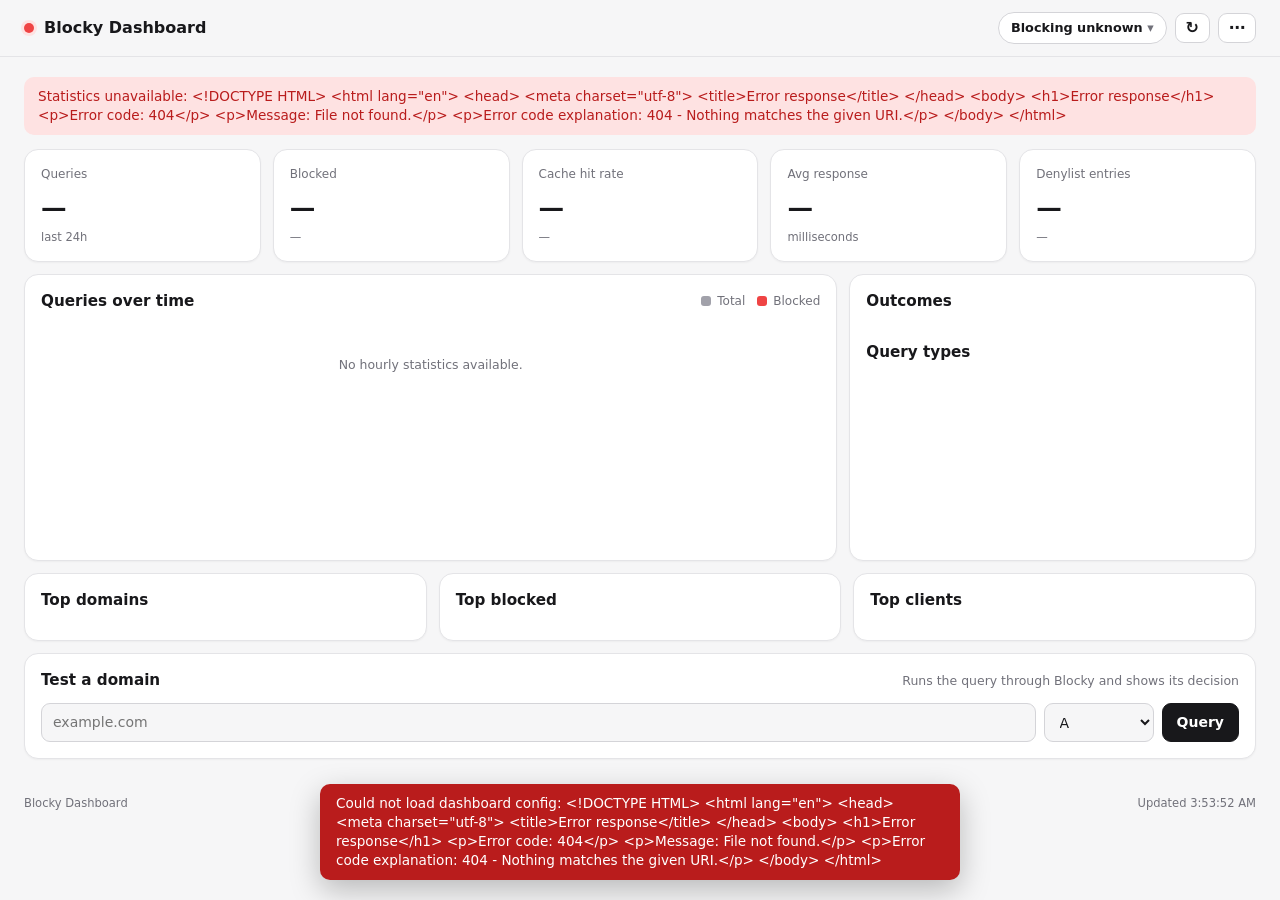
==== cmd/blocky-dashboard/web/index.html @ 23ef2b7f "Rebuild UI as a single page and fix core bugs Replace the four-view sidebar layout with one scrollin" ====
<!doctype html>
<html lang="en">
<head>
<meta charset="utf-8">
<meta name="viewport" content="width=device-width,initial-scale=1">
<meta name="color-scheme" content="light dark">
<title>Blocky Dashboard</title>
<link rel="stylesheet" href="style.css">
<script src="app.js" defer></script>
</head>
<body>
<header class="topbar">
  <div class="topbar-inner">
    <div class="brand">
      <span id="connDot" class="dot" title="Connecting…"></span>
      <div>
        <b id="appTitle">Blocky Dashboard</b>
        <span id="instance" class="muted"></span>
      </div>
    </div>

    <div class="top-actions">
      <details id="blockingMenu" class="menu">
        <summary id="blockingPill" class="pill">Blocking …</summary>
        <div class="menu-body" id="blockingOptions">
          <p class="menu-label">Pause blocking for</p>
          <button type="button" data-disable="5m">5 minutes</button>
          <button type="button" data-disable="15m">15 minutes</button>
          <button type="button" data-disable="1h">1 hour</button>
          <button type="button" data-disable="0">Until re-enabled</button>
          <hr>
          <button type="button" id="enableBtn" class="primary">Resume blocking</button>
        </div>
      </details>

      <button type="button" id="refreshBtn" class="icon-btn" title="Refresh now" aria-label="Refresh now">↻</button>

      <details class="menu menu-right">
        <summary class="icon-btn" title="Maintenance" aria-label="Maintenance">⋯</summary>
        <div class="menu-body">
          <p class="menu-label">Maintenance</p>
          <button type="button" data-action="lists/refresh" data-confirm="Refresh all lists?">Refresh lists</button>
          <button type="button" data-action="cache/flush" data-confirm="Clear the DNS cache?">Clear cache</button>
        </div>
      </details>
    </div>
  </div>
</header>

<main class="page">
  <div id="statsError" class="banner" hidden></div>

  <section class="kpis" aria-label="Summary">
    <article class="kpi"><span>Queries</span><strong id="kQueries">—</strong><small id="kWindow">last 24h</small></article>
    <article class="kpi"><span>Blocked</span><strong id="kBlocked">—</strong><small id="kBlockedPct">—</small></article>
    <article class="kpi"><span>Cache hit rate</span><strong id="kCache">—</strong><small id="kCacheEntries">—</small></article>
    <article class="kpi"><span>Avg response</span><strong id="kLatency">—</strong><small>milliseconds</small></article>
    <article class="kpi"><span>Denylist entries</span><strong id="kDeny">—</strong><small id="kAllow">—</small></article>
  </section>

  <section class="row row-chart">
    <article class="panel">
      <div class="panel-head">
        <h2>Queries over time</h2>
        <div class="legend"><span class="sw sw-total"></span>Total <span class="sw sw-blocked"></span>Blocked</div>
      </div>
      <div id="chart" class="chart"></div>
    </article>
    <article class="panel">
      <div class="panel-head"><h2>Outcomes</h2></div>
      <div id="outcomes" class="bars"></div>
      <div class="panel-head sub"><h2>Query types</h2></div>
      <div id="types" class="bars"></div>
    </article>
  </section>

  <section class="row row-3">
    <article class="panel"><div class="panel-head"><h2>Top domains</h2></div><ol id="topDomains" class="toplist" data-kind="domain"></ol></article>
    <article class="panel"><div class="panel-head"><h2>Top blocked</h2></div><ol id="blockedDomains" class="toplist" data-kind="domain"></ol></article>
    <article class="panel"><div class="panel-head"><h2>Top clients</h2></div><ol id="topClients" class="toplist" data-kind="client"></ol></article>
  </section>

  <section class="panel" id="tester">
    <div class="panel-head"><h2>Test a domain</h2><span class="muted small">Runs the query through Blocky and shows its decision</span></div>
    <form id="queryForm" class="query-row">
      <input id="domain" placeholder="example.com" autocomplete="off" spellcheck="false" required aria-label="Domain">
      <select id="qtype" aria-label="Record type">
        <option>A</option><option>AAAA</option><option>CNAME</option><option>MX</option>
        <option>TXT</option><option>NS</option><option>PTR</option><option>SRV</option><option>HTTPS</option>
      </select>
      <button type="submit" class="primary">Query</button>
    </form>
    <div id="queryResult" class="query-result" hidden></div>
  </section>

  <section class="panel" id="logs" hidden>
    <div class="panel-head"><h2>Query log</h2><span id="logStatus" class="muted small"></span></div>
    <form id="logForm" class="filters">
      <input id="logSearch" type="search" placeholder="Search domain or client…" autocomplete="off" aria-label="Search">
      <input id="logClient" placeholder="Client" autocomplete="off" aria-label="Client">
      <select id="logType" aria-label="Outcome">
        <option value="">All outcomes</option>
        <option>RESOLVED</option><option>CACHED</option><option>BLOCKED</option>
        <option>CONDITIONAL</option><option>CUSTOMDNS</option><option>HOSTSFILE</option>
        <option>FILTERED</option><option>NOTFQDN</option><option>SPECIAL</option>
      </select>
      <button type="button" id="logClear">Clear</button>
    </form>
    <div id="logsTable" class="table-wrap"></div>
  </section>
</main>

<footer class="page footer"><span>Blocky Dashboard</span><span id="updated">—</span></footer>
<div id="toast" class="toast" role="status" aria-live="polite" hidden></div>
</body>
</html>
---- cmd/blocky-dashboard/web/style.css ----
:root {
  color-scheme: light;
  --bg: #f6f6f7;
  --panel: #ffffff;
  --soft: #f1f1f3;
  --line: #e4e4e7;
  --line-strong: #d4d4d8;
  --text: #18181b;
  --muted: #71717a;
  --accent: #18181b;
  --accent-text: #ffffff;
  --bar: #a1a1aa;
  --good: #15803d;
  --good-bg: #dcfce7;
  --bad: #b91c1c;
  --bad-bg: #fee2e2;
  --info: #1d4ed8;
  --info-bg: #dbeafe;
  --shadow: 0 1px 2px rgba(0, 0, 0, .04);
  font-family: Inter, ui-sans-serif, system-ui, -apple-system, BlinkMacSystemFont, "Segoe UI", sans-serif;
}

@media (prefers-color-scheme: dark) {
  :root {
    color-scheme: dark;
    --bg: #09090b;
    --panel: #111113;
    --soft: #18181b;
    --line: #27272a;
    --line-strong: #3f3f46;
    --text: #f4f4f5;
    --muted: #a1a1aa;
    --accent: #fafafa;
    --accent-text: #111111;
    --bar: #71717a;
    --good: #86efac;
    --good-bg: rgba(34, 197, 94, .14);
    --bad: #fca5a5;
    --bad-bg: rgba(239, 68, 68, .16);
    --info: #93c5fd;
    --info-bg: rgba(59, 130, 246, .16);
    --shadow: none;
  }
}

* { box-sizing: border-box; }
body { margin: 0; background: var(--bg); color: var(--text); font-size: 14px; line-height: 1.4; }
button, input, select { font: inherit; color: inherit; }
h2 { font-size: .95rem; font-weight: 650; margin: 0; }
.muted { color: var(--muted); }
.small { font-size: .78rem; }
.error-text { color: var(--bad); margin: 0; }
[hidden] { display: none !important; }

.page { max-width: 1280px; margin: 0 auto; padding: 20px 24px; }

/* ---------- header ---------- */
.topbar { position: sticky; top: 0; z-index: 10; background: color-mix(in srgb, var(--bg) 85%, transparent); backdrop-filter: blur(10px); border-bottom: 1px solid var(--line); }
.topbar-inner { max-width: 1280px; margin: 0 auto; padding: 12px 24px; display: flex; align-items: center; justify-content: space-between; gap: 12px; }
.brand { display: flex; align-items: center; gap: 10px; min-width: 0; }
.brand b { display: block; font-size: 1rem; }
.brand span { display: block; font-size: .75rem; }
.dot { width: 10px; height: 10px; border-radius: 50%; background: var(--bar); flex: none; }
.dot.ok { background: #22c55e; box-shadow: 0 0 0 3px var(--good-bg); }
.dot.bad { background: #ef4444; box-shadow: 0 0 0 3px var(--bad-bg); }
.top-actions { display: flex; align-items: center; gap: 8px; }

.pill, .icon-btn { list-style: none; cursor: pointer; user-select: none; border: 1px solid var(--line-strong); background: var(--panel); border-radius: 999px; padding: 6px 12px; font-size: .8rem; font-weight: 600; white-space: nowrap; }
.pill::-webkit-details-marker, .icon-btn::-webkit-details-marker { display: none; }
.pill::after { content: " ▾"; color: var(--muted); }
.pill.on { color: var(--good); background: var(--good-bg); border-color: transparent; }
.pill.off { color: var(--bad); background: var(--bad-bg); border-color: transparent; }
.icon-btn { border-radius: 9px; padding: 6px 10px; line-height: 1; font-size: 1rem; }

.menu { position: relative; }
.menu-body { position: absolute; right: 0; top: calc(100% + 6px); min-width: 210px; background: var(--panel); border: 1px solid var(--line); border-radius: 12px; padding: 6px; box-shadow: 0 10px 30px rgba(0, 0, 0, .18); display: grid; gap: 2px; }
.menu-body button { text-align: left; background: transparent; border: 0; padding: 8px 10px; border-radius: 8px; cursor: pointer; font-weight: 500; }
.menu-body button:hover { background: var(--soft); }
.menu-body button.primary { background: var(--accent); color: var(--accent-text); font-weight: 600; }
.menu-body button[data-armed] { background: var(--bad-bg); color: var(--bad); }
.menu-body hr { border: 0; border-top: 1px solid var(--line); margin: 4px 0; }
.menu-label { margin: 4px 10px 4px; font-size: .7rem; text-transform: uppercase; letter-spacing: .08em; color: var(--muted); }

/* ---------- layout ---------- */
.banner { padding: 10px 14px; border-radius: 10px; background: var(--bad-bg); color: var(--bad); margin-bottom: 14px; font-size: .85rem; }
.kpis { display: grid; grid-template-columns: repeat(5, minmax(0, 1fr)); gap: 12px; margin-bottom: 12px; }
.kpi, .panel { background: var(--panel); border: 1px solid var(--line); border-radius: 14px; box-shadow: var(--shadow); }
.kpi { padding: 14px 16px; min-width: 0; }
.kpi span { font-size: .75rem; color: var(--muted); }
.kpi strong { display: block; font-size: 1.6rem; letter-spacing: -.03em; margin: 6px 0 2px; font-variant-numeric: tabular-nums; }
.kpi small { font-size: .72rem; color: var(--muted); }

.row { display: grid; gap: 12px; margin-bottom: 12px; }
.row-chart { grid-template-columns: minmax(0, 2fr) minmax(0, 1fr); }
.row-3 { grid-template-columns: repeat(3, minmax(0, 1fr)); }
.panel { padding: 16px; min-width: 0; }
section.panel { margin-bottom: 12px; }
.panel-head { display: flex; align-items: baseline; justify-content: space-between; gap: 12px; margin-bottom: 12px; flex-wrap: wrap; }
.panel-head.sub { margin-top: 18px; }

/* ---------- chart ---------- */
.chart { height: 220px; }
.chart svg { display: block; }
.chart .grid { stroke: var(--line); }
.chart .axis { fill: var(--muted); font-size: 10px; }
.chart .total { fill: var(--bar); }
.chart .blocked { fill: #ef4444; }
.chart .bar:hover rect { opacity: .75; }
.legend { display: flex; align-items: center; gap: 6px; font-size: .75rem; color: var(--muted); }
.sw { display: inline-block; width: 10px; height: 10px; border-radius: 3px; margin-left: 6px; }
.sw-total { background: var(--bar); }
.sw-blocked { background: #ef4444; }
.empty { text-align: center; padding: 32px 0; margin: 0; }

/* ---------- bars & lists ---------- */
.bars { display: grid; gap: 8px; }
.barline { display: grid; grid-template-columns: 80px minmax(0, 1fr) 64px; gap: 8px; align-items: center; font-size: .78rem; }
.track { height: 7px; background: var(--soft); border-radius: 99px; overflow: hidden; }
.fill { height: 100%; background: var(--bar); border-radius: 99px; }
.fill.blocked { background: #ef4444; }
.barline b { text-align: right; font-weight: 600; font-variant-numeric: tabular-nums; }

.toplist { list-style: none; margin: 0; padding: 0; display: grid; grid-template-columns: minmax(0, 1fr); gap: 4px; }
.top-item { position: relative; width: 100%; display: flex; justify-content: space-between; gap: 10px; padding: 7px 10px; border: 0; border-radius: 8px; background: transparent; cursor: pointer; text-align: left; font-size: .8rem; overflow: hidden; }
.top-item .bg { position: absolute; inset: 0 auto 0 0; background: var(--soft); border-radius: 8px; z-index: 0; }
.top-item .name, .top-item b { position: relative; z-index: 1; }
.top-item .name { flex: 1; min-width: 0; overflow: hidden; text-overflow: ellipsis; white-space: nowrap; }
.top-item b { flex: none; font-variant-numeric: tabular-nums; font-weight: 600; }
.top-item:hover .name { text-decoration: underline; }
#blockedDomains .bg { background: var(--bad-bg); }

/* ---------- forms ---------- */
input, select { border: 1px solid var(--line-strong); background: var(--bg); padding: 9px 11px; border-radius: 9px; outline: none; min-width: 0; }
input:focus, select:focus { border-color: var(--muted); }
button.primary, form button { border: 1px solid var(--line-strong); background: var(--soft); padding: 9px 14px; border-radius: 9px; cursor: pointer; font-weight: 600; }
form button.primary { background: var(--accent); color: var(--accent-text); border-color: var(--accent); }

.query-row { display: grid; grid-template-columns: minmax(0, 1fr) 110px auto; gap: 8px; }
.query-result { margin-top: 12px; padding: 12px 14px; border: 1px solid var(--line); border-radius: 10px; background: var(--bg); }
.result-head { display: flex; align-items: center; gap: 8px; flex-wrap: wrap; margin-bottom: 8px; }
.answer { margin: 0; font-family: ui-monospace, SFMono-Regular, Menlo, monospace; font-size: .8rem; white-space: pre-wrap; word-break: break-all; }
.tag { padding: 3px 8px; border-radius: 6px; background: var(--soft); font-size: .72rem; font-weight: 600; }
.badge { display: inline-block; padding: 2px 8px; border-radius: 999px; font-size: .7rem; font-weight: 700; letter-spacing: .02em; background: var(--soft); }
.badge.good { color: var(--good); background: var(--good-bg); }
.badge.bad { color: var(--bad); background: var(--bad-bg); }
.badge.info { color: var(--info); background: var(--info-bg); }

.filters { display: grid; grid-template-columns: minmax(0, 1fr) 180px 170px auto; gap: 8px; margin-bottom: 12px; }
.table-wrap { overflow-x: auto; max-height: 560px; overflow-y: auto; }
.logs-table { width: 100%; border-collapse: collapse; font-size: .78rem; }
.logs-table th { position: sticky; top: 0; background: var(--panel); text-align: left; font-weight: 600; color: var(--muted); padding: 8px; border-bottom: 1px solid var(--line); }
.logs-table td { padding: 7px 8px; border-bottom: 1px solid var(--line); white-space: nowrap; }
.logs-table td.domain { max-width: 320px; overflow: hidden; text-overflow: ellipsis; }
.logs-table td.reason { max-width: 240px; overflow: hidden; text-overflow: ellipsis; }
.logs-table td.num { text-align: right; font-variant-numeric: tabular-nums; }
.logs-table tr:hover td { background: var(--soft); }
button.link { border: 0; background: none; padding: 0; cursor: pointer; text-align: left; }
button.link:hover { text-decoration: underline; }

.footer { display: flex; justify-content: space-between; color: var(--muted); font-size: .72rem; padding-top: 4px; }
.toast { position: fixed; bottom: 20px; left: 50%; transform: translateX(-50%); background: var(--accent); color: var(--accent-text); padding: 10px 16px; border-radius: 10px; font-size: .85rem; box-shadow: 0 10px 30px rgba(0, 0, 0, .25); z-index: 20; max-width: calc(100% - 32px); }
.toast.error { background: #b91c1c; color: #fff; }

/* ---------- responsive ---------- */
@media (max-width: 1100px) {
  .kpi { padding: 12px; }
  .kpi strong { font-size: 1.3rem; }
  .row-chart { grid-template-columns: 1fr; }
}
@media (max-width: 800px) {
  .kpis { grid-template-columns: 1fr 1fr; }
  .kpi:last-child { grid-column: span 2; }
  .row-3 { grid-template-columns: 1fr; }
  .filters { grid-template-columns: 1fr 1fr; }
}
@media (max-width: 560px) {
  .page, .topbar-inner { padding-left: 16px; padding-right: 16px; }
  .brand span { display: none; }
  .query-row { grid-template-columns: minmax(0, 1fr) 90px; }
  .query-row button { grid-column: span 2; }
  .filters { grid-template-columns: 1fr; }
}
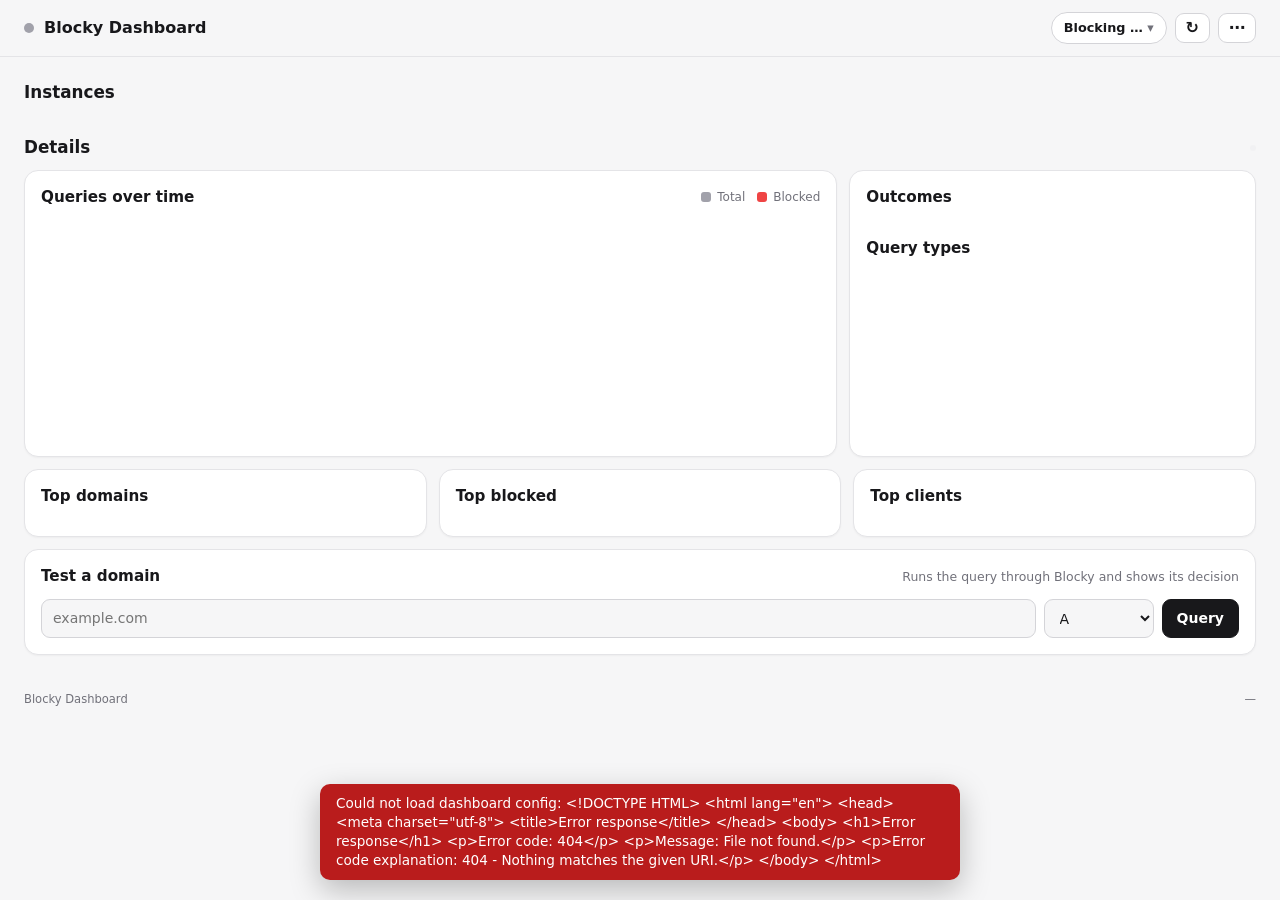
==== commit 468f9b48: "Add support for multiple Blocky instances Configure several servers under "instances" (name, url, to" ====
--- a/cmd/blocky-dashboard/web/index.html
+++ b/cmd/blocky-dashboard/web/index.html
@@ -15,22 +15,14 @@
       <span id="connDot" class="dot" title="Connecting…"></span>
       <div>
         <b id="appTitle">Blocky Dashboard</b>
-        <span id="instance" class="muted"></span>
+        <span id="brandSub" class="muted"></span>
       </div>
     </div>
 
     <div class="top-actions">
       <details id="blockingMenu" class="menu">
         <summary id="blockingPill" class="pill">Blocking …</summary>
-        <div class="menu-body" id="blockingOptions">
-          <p class="menu-label">Pause blocking for</p>
-          <button type="button" data-disable="5m">5 minutes</button>
-          <button type="button" data-disable="15m">15 minutes</button>
-          <button type="button" data-disable="1h">1 hour</button>
-          <button type="button" data-disable="0">Until re-enabled</button>
-          <hr>
-          <button type="button" id="enableBtn" class="primary">Resume blocking</button>
-        </div>
+        <div class="menu-body" id="globalBlocking"></div>
       </details>
 
       <button type="button" id="refreshBtn" class="icon-btn" title="Refresh now" aria-label="Refresh now">↻</button>
@@ -38,7 +30,7 @@
       <details class="menu menu-right">
         <summary class="icon-btn" title="Maintenance" aria-label="Maintenance">⋯</summary>
         <div class="menu-body">
-          <p class="menu-label">Maintenance</p>
+          <p class="menu-label" id="maintLabel">Maintenance</p>
           <button type="button" data-action="lists/refresh" data-confirm="Refresh all lists?">Refresh lists</button>
           <button type="button" data-action="cache/flush" data-confirm="Clear the DNS cache?">Clear cache</button>
         </div>
@@ -48,65 +40,73 @@
 </header>
 
 <main class="page">
-  <div id="statsError" class="banner" hidden></div>
-
-  <section class="kpis" aria-label="Summary">
-    <article class="kpi"><span>Queries</span><strong id="kQueries">—</strong><small id="kWindow">last 24h</small></article>
-    <article class="kpi"><span>Blocked</span><strong id="kBlocked">—</strong><small id="kBlockedPct">—</small></article>
-    <article class="kpi"><span>Cache hit rate</span><strong id="kCache">—</strong><small id="kCacheEntries">—</small></article>
-    <article class="kpi"><span>Avg response</span><strong id="kLatency">—</strong><small>milliseconds</small></article>
-    <article class="kpi"><span>Denylist entries</span><strong id="kDeny">—</strong><small id="kAllow">—</small></article>
+  <section aria-labelledby="instancesTitle">
+    <div class="section-head" id="instancesHead">
+      <h2 id="instancesTitle">Instances</h2>
+      <span id="totals" class="muted small"></span>
+    </div>
+    <div id="instances" class="instances"></div>
   </section>
 
-  <section class="row row-chart">
-    <article class="panel">
-      <div class="panel-head">
-        <h2>Queries over time</h2>
-        <div class="legend"><span class="sw sw-total"></span>Total <span class="sw sw-blocked"></span>Blocked</div>
-      </div>
-      <div id="chart" class="chart"></div>
+  <section id="details" aria-labelledby="detailsTitle">
+    <div class="section-head details-head">
+      <h2 id="detailsTitle">Details</h2>
+      <div id="instanceTabs" class="tabs" role="tablist" aria-label="Instance"></div>
+    </div>
+
+    <div id="statsError" class="banner" hidden></div>
+
+    <div class="row row-chart">
+      <article class="panel">
+        <div class="panel-head">
+          <h2>Queries over time</h2>
+          <div class="legend"><span class="sw sw-total"></span>Total <span class="sw sw-blocked"></span>Blocked</div>
+        </div>
+        <div id="chart" class="chart"></div>
+      </article>
+      <article class="panel">
+        <div class="panel-head"><h2>Outcomes</h2></div>
+        <div id="outcomes" class="bars"></div>
+        <div class="panel-head sub"><h2>Query types</h2></div>
+        <div id="types" class="bars"></div>
+      </article>
+    </div>
+
+    <div class="row row-3">
+      <article class="panel"><div class="panel-head"><h2>Top domains</h2></div><ol id="topDomains" class="toplist" data-kind="domain"></ol></article>
+      <article class="panel"><div class="panel-head"><h2>Top blocked</h2></div><ol id="blockedDomains" class="toplist" data-kind="domain"></ol></article>
+      <article class="panel"><div class="panel-head"><h2>Top clients</h2></div><ol id="topClients" class="toplist" data-kind="client"></ol></article>
+    </div>
+
+    <article class="panel block" id="tester">
+      <div class="panel-head"><h2>Test a domain</h2><span id="testerHint" class="muted small">Runs the query through Blocky and shows its decision</span></div>
+      <form id="queryForm" class="query-row">
+        <input id="domain" placeholder="example.com" autocomplete="off" spellcheck="false" required aria-label="Domain">
+        <select id="qtype" aria-label="Record type">
+          <option>A</option><option>AAAA</option><option>CNAME</option><option>MX</option>
+          <option>TXT</option><option>NS</option><option>PTR</option><option>SRV</option><option>HTTPS</option>
+        </select>
+        <button type="submit" class="primary">Query</button>
+      </form>
+      <div id="queryResult" class="query-result" hidden></div>
     </article>
-    <article class="panel">
-      <div class="panel-head"><h2>Outcomes</h2></div>
-      <div id="outcomes" class="bars"></div>
-      <div class="panel-head sub"><h2>Query types</h2></div>
-      <div id="types" class="bars"></div>
+
+    <article class="panel block" id="logs" hidden>
+      <div class="panel-head"><h2>Query log</h2><span id="logStatus" class="muted small"></span></div>
+      <form id="logForm" class="filters">
+        <input id="logSearch" type="search" placeholder="Search domain or client…" autocomplete="off" aria-label="Search">
+        <input id="logClient" placeholder="Client" autocomplete="off" aria-label="Client">
+        <select id="logType" aria-label="Outcome">
+          <option value="">All outcomes</option>
+          <option>RESOLVED</option><option>CACHED</option><option>BLOCKED</option>
+          <option>CONDITIONAL</option><option>CUSTOMDNS</option><option>HOSTSFILE</option>
+          <option>FILTERED</option><option>NOTFQDN</option><option>SPECIAL</option>
+        </select>
+        <button type="button" id="logClear">Clear</button>
+      </form>
+      <div id="logsTable" class="table-wrap"></div>
     </article>
-  </section>
-
-  <section class="row row-3">
-    <article class="panel"><div class="panel-head"><h2>Top domains</h2></div><ol id="topDomains" class="toplist" data-kind="domain"></ol></article>
-    <article class="panel"><div class="panel-head"><h2>Top blocked</h2></div><ol id="blockedDomains" class="toplist" data-kind="domain"></ol></article>
-    <article class="panel"><div class="panel-head"><h2>Top clients</h2></div><ol id="topClients" class="toplist" data-kind="client"></ol></article>
-  </section>
-
-  <section class="panel" id="tester">
-    <div class="panel-head"><h2>Test a domain</h2><span class="muted small">Runs the query through Blocky and shows its decision</span></div>
-    <form id="queryForm" class="query-row">
-      <input id="domain" placeholder="example.com" autocomplete="off" spellcheck="false" required aria-label="Domain">
-      <select id="qtype" aria-label="Record type">
-        <option>A</option><option>AAAA</option><option>CNAME</option><option>MX</option>
-        <option>TXT</option><option>NS</option><option>PTR</option><option>SRV</option><option>HTTPS</option>
-      </select>
-      <button type="submit" class="primary">Query</button>
-    </form>
-    <div id="queryResult" class="query-result" hidden></div>
-  </section>
-
-  <section class="panel" id="logs" hidden>
-    <div class="panel-head"><h2>Query log</h2><span id="logStatus" class="muted small"></span></div>
-    <form id="logForm" class="filters">
-      <input id="logSearch" type="search" placeholder="Search domain or client…" autocomplete="off" aria-label="Search">
-      <input id="logClient" placeholder="Client" autocomplete="off" aria-label="Client">
-      <select id="logType" aria-label="Outcome">
-        <option value="">All outcomes</option>
-        <option>RESOLVED</option><option>CACHED</option><option>BLOCKED</option>
-        <option>CONDITIONAL</option><option>CUSTOMDNS</option><option>HOSTSFILE</option>
-        <option>FILTERED</option><option>NOTFQDN</option><option>SPECIAL</option>
-      </select>
-      <button type="button" id="logClear">Clear</button>
-    </form>
-    <div id="logsTable" class="table-wrap"></div>
+    <p id="noLogs" class="muted small center" hidden>Query logging is not configured for this instance.</p>
   </section>
 </main>
 
--- a/cmd/blocky-dashboard/web/style.css
+++ b/cmd/blocky-dashboard/web/style.css
@@ -16,6 +16,8 @@
   --bad-bg: #fee2e2;
   --info: #1d4ed8;
   --info-bg: #dbeafe;
+  --warn: #b45309;
+  --warn-bg: #fef3c7;
   --shadow: 0 1px 2px rgba(0, 0, 0, .04);
   font-family: Inter, ui-sans-serif, system-ui, -apple-system, BlinkMacSystemFont, "Segoe UI", sans-serif;
 }
@@ -39,6 +41,8 @@
     --bad-bg: rgba(239, 68, 68, .16);
     --info: #93c5fd;
     --info-bg: rgba(59, 130, 246, .16);
+    --warn: #fcd34d;
+    --warn-bg: rgba(245, 158, 11, .16);
     --shadow: none;
   }
 }
@@ -63,6 +67,7 @@
 .dot { width: 10px; height: 10px; border-radius: 50%; background: var(--bar); flex: none; }
 .dot.ok { background: #22c55e; box-shadow: 0 0 0 3px var(--good-bg); }
 .dot.bad { background: #ef4444; box-shadow: 0 0 0 3px var(--bad-bg); }
+.dot.warn { background: #f59e0b; box-shadow: 0 0 0 3px var(--warn-bg); }
 .top-actions { display: flex; align-items: center; gap: 8px; }
 
 .pill, .icon-btn { list-style: none; cursor: pointer; user-select: none; border: 1px solid var(--line-strong); background: var(--panel); border-radius: 999px; padding: 6px 12px; font-size: .8rem; font-weight: 600; white-space: nowrap; }
@@ -70,6 +75,8 @@
 .pill::after { content: " ▾"; color: var(--muted); }
 .pill.on { color: var(--good); background: var(--good-bg); border-color: transparent; }
 .pill.off { color: var(--bad); background: var(--bad-bg); border-color: transparent; }
+.pill.mixed { color: var(--warn); background: var(--warn-bg); border-color: transparent; }
+.pill.sm { padding: 3px 9px; font-size: .72rem; }
 .icon-btn { border-radius: 9px; padding: 6px 10px; line-height: 1; font-size: 1rem; }
 
 .menu { position: relative; }
@@ -82,19 +89,43 @@
 .menu-label { margin: 4px 10px 4px; font-size: .7rem; text-transform: uppercase; letter-spacing: .08em; color: var(--muted); }
 
 /* ---------- layout ---------- */
-.banner { padding: 10px 14px; border-radius: 10px; background: var(--bad-bg); color: var(--bad); margin-bottom: 14px; font-size: .85rem; }
-.kpis { display: grid; grid-template-columns: repeat(5, minmax(0, 1fr)); gap: 12px; margin-bottom: 12px; }
-.kpi, .panel { background: var(--panel); border: 1px solid var(--line); border-radius: 14px; box-shadow: var(--shadow); }
-.kpi { padding: 14px 16px; min-width: 0; }
-.kpi span { font-size: .75rem; color: var(--muted); }
-.kpi strong { display: block; font-size: 1.6rem; letter-spacing: -.03em; margin: 6px 0 2px; font-variant-numeric: tabular-nums; }
-.kpi small { font-size: .72rem; color: var(--muted); }
+.banner { padding: 10px 14px; border-radius: 10px; background: var(--bad-bg); color: var(--bad); margin-bottom: 12px; font-size: .85rem; }
+.panel, .inst-card { background: var(--panel); border: 1px solid var(--line); border-radius: 14px; box-shadow: var(--shadow); }
+.section-head { display: flex; align-items: center; justify-content: space-between; gap: 12px; flex-wrap: wrap; margin: 4px 0 10px; }
+.section-head h2 { font-size: 1.05rem; }
+.details-head { margin-top: 22px; }
+
+/* ---------- instance cards ---------- */
+.instances { display: grid; grid-template-columns: repeat(auto-fill, minmax(300px, 1fr)); gap: 12px; }
+.inst-card { padding: 14px 16px; min-width: 0; transition: border-color .15s, box-shadow .15s; }
+.inst-card[role="button"] { cursor: pointer; }
+.inst-card[role="button"]:hover { border-color: var(--line-strong); }
+.inst-card:focus-visible { outline: 2px solid var(--muted); outline-offset: 2px; }
+.inst-card.selected { border-color: var(--accent); box-shadow: 0 0 0 1px var(--accent); }
+.inst-head { display: flex; align-items: center; gap: 8px; margin-bottom: 10px; }
+.inst-name { flex: 1; min-width: 0; overflow: hidden; text-overflow: ellipsis; white-space: nowrap; }
+.inst-head .menu-body { z-index: 5; }
+.inst-metrics { display: grid; grid-template-columns: repeat(4, minmax(0, 1fr)); gap: 8px; }
+.metric span { display: block; font-size: .7rem; color: var(--muted); }
+.metric strong { display: block; font-size: 1.25rem; letter-spacing: -.02em; margin: 2px 0 0; font-variant-numeric: tabular-nums; }
+.metric small { font-size: .68rem; color: var(--muted); }
+.inst-foot { margin: 10px 0 0; }
+.inst-error { margin: 8px 0 0; color: var(--bad); overflow-wrap: anywhere; }
+/* With one instance the card is the summary row: give it the full width. */
+.instances.single { grid-template-columns: 1fr; }
+.instances.single .inst-head { display: none; }
+.instances.single .metric strong { font-size: 1.6rem; }
+
+.tabs { display: flex; gap: 4px; padding: 3px; background: var(--soft); border-radius: 10px; overflow-x: auto; max-width: 100%; }
+.tab { border: 0; background: transparent; padding: 6px 12px; border-radius: 8px; cursor: pointer; font-size: .8rem; font-weight: 600; color: var(--muted); white-space: nowrap; }
+.tab[aria-selected="true"] { background: var(--panel); color: var(--text); box-shadow: 0 1px 2px rgba(0, 0, 0, .12); }
+.center { text-align: center; }
 
 .row { display: grid; gap: 12px; margin-bottom: 12px; }
 .row-chart { grid-template-columns: minmax(0, 2fr) minmax(0, 1fr); }
 .row-3 { grid-template-columns: repeat(3, minmax(0, 1fr)); }
 .panel { padding: 16px; min-width: 0; }
-section.panel { margin-bottom: 12px; }
+.panel.block { margin-bottom: 12px; }
 .panel-head { display: flex; align-items: baseline; justify-content: space-between; gap: 12px; margin-bottom: 12px; flex-wrap: wrap; }
 .panel-head.sub { margin-top: 18px; }
 
@@ -163,19 +194,18 @@
 
 /* ---------- responsive ---------- */
 @media (max-width: 1100px) {
-  .kpi { padding: 12px; }
-  .kpi strong { font-size: 1.3rem; }
   .row-chart { grid-template-columns: 1fr; }
 }
 @media (max-width: 800px) {
-  .kpis { grid-template-columns: 1fr 1fr; }
-  .kpi:last-child { grid-column: span 2; }
   .row-3 { grid-template-columns: 1fr; }
   .filters { grid-template-columns: 1fr 1fr; }
+  .instances.single .metric strong { font-size: 1.3rem; }
 }
 @media (max-width: 560px) {
   .page, .topbar-inner { padding-left: 16px; padding-right: 16px; }
-  .brand span { display: none; }
+  .instances { grid-template-columns: 1fr; }
+  .inst-metrics { grid-template-columns: 1fr 1fr; }
+  #brandSub { display: none; }
   .query-row { grid-template-columns: minmax(0, 1fr) 90px; }
   .query-row button { grid-column: span 2; }
   .filters { grid-template-columns: 1fr; }
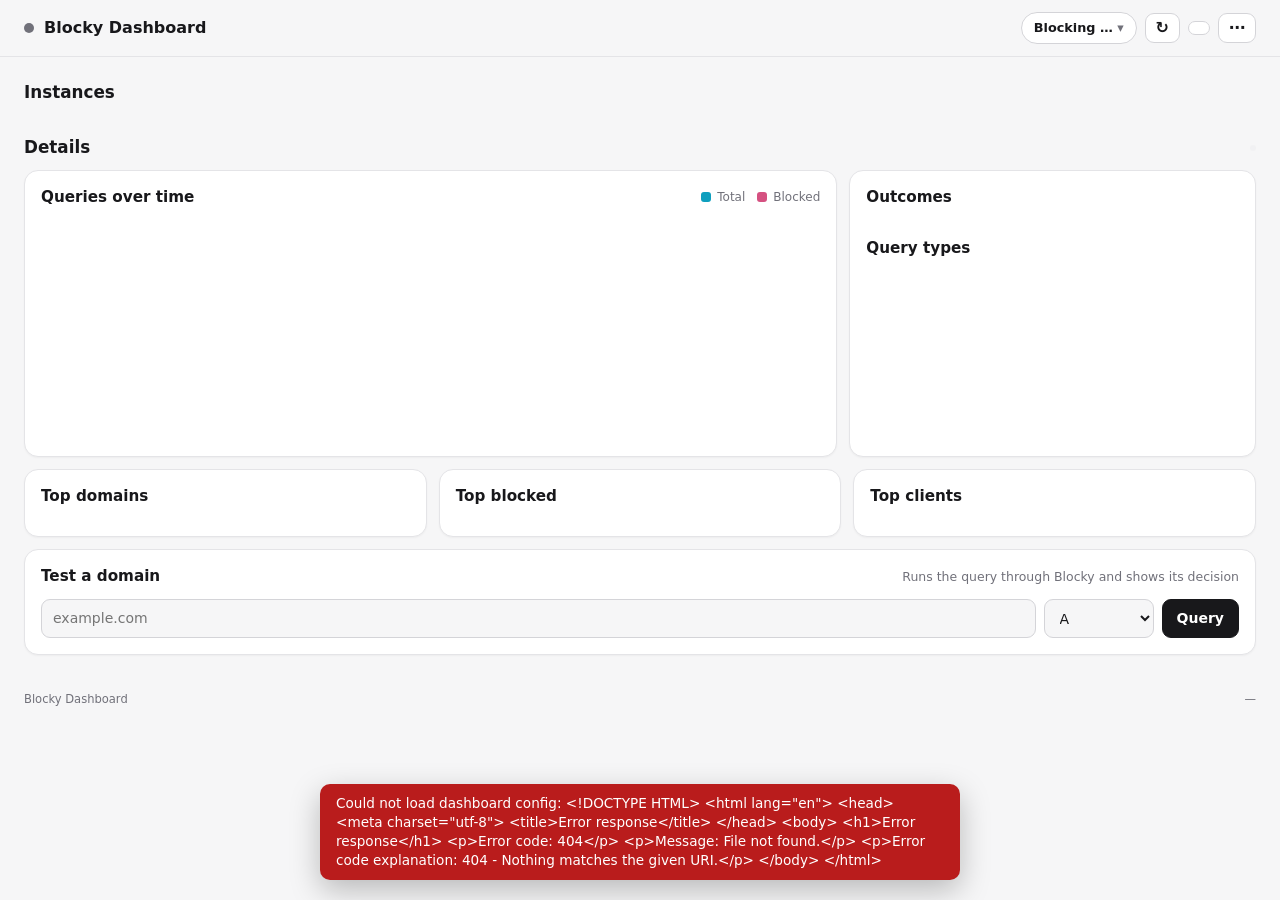
==== commit 4dca2b82: "UI: light/dark theme switch and cyan/rose data colours Theme: a header button cycles system → light " ====
--- a/cmd/blocky-dashboard/web/index.html
+++ b/cmd/blocky-dashboard/web/index.html
@@ -6,6 +6,7 @@
 <meta name="color-scheme" content="light dark">
 <title>Blocky Dashboard</title>
 <link rel="stylesheet" href="style.css">
+<script src="theme.js"></script>
 <script src="app.js" defer></script>
 </head>
 <body>
@@ -26,6 +27,8 @@
       </details>
 
       <button type="button" id="refreshBtn" class="icon-btn" title="Refresh now" aria-label="Refresh now">↻</button>
+
+      <button type="button" id="themeBtn" class="icon-btn" title="Theme" aria-label="Theme"></button>
 
       <details class="menu menu-right">
         <summary class="icon-btn" title="Maintenance" aria-label="Maintenance">⋯</summary>
@@ -92,7 +95,17 @@
     </article>
 
     <article class="panel block" id="logs" hidden>
-      <div class="panel-head"><h2>Query log</h2><span id="logStatus" class="muted small"></span></div>
+      <div class="panel-head">
+        <h2>Query log</h2>
+        <div class="log-meta">
+          <span id="logStatus" class="muted small"></span>
+          <label class="muted small">Show
+            <select id="logLimit" aria-label="Number of entries">
+              <option>100</option><option>200</option><option>500</option><option>1000</option>
+            </select>
+          </label>
+        </div>
+      </div>
       <form id="logForm" class="filters">
         <input id="logSearch" type="search" placeholder="Search domain or client…" autocomplete="off" aria-label="Search">
         <input id="logClient" placeholder="Client" autocomplete="off" aria-label="Client">
--- a/cmd/blocky-dashboard/web/style.css
+++ b/cmd/blocky-dashboard/web/style.css
@@ -9,7 +9,14 @@
   --muted: #71717a;
   --accent: #18181b;
   --accent-text: #ffffff;
-  --bar: #a1a1aa;
+  /* Data colours (cyan and rose): total queries and blocked queries in the
+     chart, bars and top lists. Each has a solid shade and a soft tint for
+     backgrounds. Checked for colour-blind separation and 3:1 contrast against
+     the panel in both themes. */
+  --series: #0e9fbe;
+  --series-soft: rgba(14, 159, 190, .15);
+  --blocked: #d55181;
+  --blocked-soft: rgba(213, 81, 129, .15);
   --good: #15803d;
   --good-bg: #dcfce7;
   --bad: #b91c1c;
@@ -18,33 +25,39 @@
   --info-bg: #dbeafe;
   --warn: #b45309;
   --warn-bg: #fef3c7;
+  --dot-ok: #22c55e;
+  --dot-bad: #ef4444;
+  --dot-warn: #f59e0b;
+  --toast-error: #b91c1c;
   --shadow: 0 1px 2px rgba(0, 0, 0, .04);
   font-family: Inter, ui-sans-serif, system-ui, -apple-system, BlinkMacSystemFont, "Segoe UI", sans-serif;
 }
 
-@media (prefers-color-scheme: dark) {
-  :root {
-    color-scheme: dark;
-    --bg: #09090b;
-    --panel: #111113;
-    --soft: #18181b;
-    --line: #27272a;
-    --line-strong: #3f3f46;
-    --text: #f4f4f5;
-    --muted: #a1a1aa;
-    --accent: #fafafa;
-    --accent-text: #111111;
-    --bar: #71717a;
-    --good: #86efac;
-    --good-bg: rgba(34, 197, 94, .14);
-    --bad: #fca5a5;
-    --bad-bg: rgba(239, 68, 68, .16);
-    --info: #93c5fd;
-    --info-bg: rgba(59, 130, 246, .16);
-    --warn: #fcd34d;
-    --warn-bg: rgba(245, 158, 11, .16);
-    --shadow: none;
-  }
+/* theme.js sets data-theme from the switch or, by default, the OS setting. */
+:root[data-theme="dark"] {
+  color-scheme: dark;
+  --bg: #09090b;
+  --panel: #111113;
+  --soft: #18181b;
+  --line: #27272a;
+  --line-strong: #3f3f46;
+  --text: #f4f4f5;
+  --muted: #a1a1aa;
+  --accent: #fafafa;
+  --accent-text: #111111;
+  --series: #0aa5c8;
+  --series-soft: rgba(10, 165, 200, .22);
+  --blocked: #d55181;
+  --blocked-soft: rgba(213, 81, 129, .22);
+  --good: #86efac;
+  --good-bg: rgba(34, 197, 94, .14);
+  --bad: #fca5a5;
+  --bad-bg: rgba(239, 68, 68, .16);
+  --info: #93c5fd;
+  --info-bg: rgba(59, 130, 246, .16);
+  --warn: #fcd34d;
+  --warn-bg: rgba(245, 158, 11, .16);
+  --shadow: none;
 }
 
 * { box-sizing: border-box; }
@@ -64,10 +77,10 @@
 .brand { display: flex; align-items: center; gap: 10px; min-width: 0; }
 .brand b { display: block; font-size: 1rem; }
 .brand span { display: block; font-size: .75rem; }
-.dot { width: 10px; height: 10px; border-radius: 50%; background: var(--bar); flex: none; }
-.dot.ok { background: #22c55e; box-shadow: 0 0 0 3px var(--good-bg); }
-.dot.bad { background: #ef4444; box-shadow: 0 0 0 3px var(--bad-bg); }
-.dot.warn { background: #f59e0b; box-shadow: 0 0 0 3px var(--warn-bg); }
+.dot { width: 10px; height: 10px; border-radius: 50%; background: var(--muted); flex: none; }
+.dot.ok { background: var(--dot-ok); box-shadow: 0 0 0 3px var(--good-bg); }
+.dot.bad { background: var(--dot-bad); box-shadow: 0 0 0 3px var(--bad-bg); }
+.dot.warn { background: var(--dot-warn); box-shadow: 0 0 0 3px var(--warn-bg); }
 .top-actions { display: flex; align-items: center; gap: 8px; }
 
 .pill, .icon-btn { list-style: none; cursor: pointer; user-select: none; border: 1px solid var(--line-strong); background: var(--panel); border-radius: 999px; padding: 6px 12px; font-size: .8rem; font-weight: 600; white-space: nowrap; }
@@ -134,31 +147,31 @@
 .chart svg { display: block; }
 .chart .grid { stroke: var(--line); }
 .chart .axis { fill: var(--muted); font-size: 10px; }
-.chart .total { fill: var(--bar); }
-.chart .blocked { fill: #ef4444; }
+.chart .total { fill: var(--series); }
+.chart .blocked { fill: var(--blocked); }
 .chart .bar:hover rect { opacity: .75; }
 .legend { display: flex; align-items: center; gap: 6px; font-size: .75rem; color: var(--muted); }
 .sw { display: inline-block; width: 10px; height: 10px; border-radius: 3px; margin-left: 6px; }
-.sw-total { background: var(--bar); }
-.sw-blocked { background: #ef4444; }
+.sw-total { background: var(--series); }
+.sw-blocked { background: var(--blocked); }
 .empty { text-align: center; padding: 32px 0; margin: 0; }
 
 /* ---------- bars & lists ---------- */
 .bars { display: grid; gap: 8px; }
 .barline { display: grid; grid-template-columns: 80px minmax(0, 1fr) 64px; gap: 8px; align-items: center; font-size: .78rem; }
 .track { height: 7px; background: var(--soft); border-radius: 99px; overflow: hidden; }
-.fill { height: 100%; background: var(--bar); border-radius: 99px; }
-.fill.blocked { background: #ef4444; }
+.fill { height: 100%; background: var(--series); border-radius: 99px; }
+.fill.blocked { background: var(--blocked); }
 .barline b { text-align: right; font-weight: 600; font-variant-numeric: tabular-nums; }
 
 .toplist { list-style: none; margin: 0; padding: 0; display: grid; grid-template-columns: minmax(0, 1fr); gap: 4px; }
 .top-item { position: relative; width: 100%; display: flex; justify-content: space-between; gap: 10px; padding: 7px 10px; border: 0; border-radius: 8px; background: transparent; cursor: pointer; text-align: left; font-size: .8rem; overflow: hidden; }
-.top-item .bg { position: absolute; inset: 0 auto 0 0; background: var(--soft); border-radius: 8px; z-index: 0; }
+.top-item .bg { position: absolute; inset: 0 auto 0 0; background: var(--series-soft); border-radius: 8px; z-index: 0; }
 .top-item .name, .top-item b { position: relative; z-index: 1; }
 .top-item .name { flex: 1; min-width: 0; overflow: hidden; text-overflow: ellipsis; white-space: nowrap; }
 .top-item b { flex: none; font-variant-numeric: tabular-nums; font-weight: 600; }
 .top-item:hover .name { text-decoration: underline; }
-#blockedDomains .bg { background: var(--bad-bg); }
+#blockedDomains .bg { background: var(--blocked-soft); }
 
 /* ---------- forms ---------- */
 input, select { border: 1px solid var(--line-strong); background: var(--bg); padding: 9px 11px; border-radius: 9px; outline: none; min-width: 0; }
@@ -176,6 +189,9 @@
 .badge.bad { color: var(--bad); background: var(--bad-bg); }
 .badge.info { color: var(--info); background: var(--info-bg); }
 
+.log-meta { display: flex; align-items: center; gap: 12px; }
+.log-meta label { display: flex; align-items: center; gap: 6px; }
+.log-meta select { padding: 4px 8px; font-size: .78rem; }
 .filters { display: grid; grid-template-columns: minmax(0, 1fr) 180px 170px auto; gap: 8px; margin-bottom: 12px; }
 .table-wrap { overflow-x: auto; max-height: 560px; overflow-y: auto; }
 .logs-table { width: 100%; border-collapse: collapse; font-size: .78rem; }
@@ -190,7 +206,7 @@
 
 .footer { display: flex; justify-content: space-between; color: var(--muted); font-size: .72rem; padding-top: 4px; }
 .toast { position: fixed; bottom: 20px; left: 50%; transform: translateX(-50%); background: var(--accent); color: var(--accent-text); padding: 10px 16px; border-radius: 10px; font-size: .85rem; box-shadow: 0 10px 30px rgba(0, 0, 0, .25); z-index: 20; max-width: calc(100% - 32px); }
-.toast.error { background: #b91c1c; color: #fff; }
+.toast.error { background: var(--toast-error); color: #fff; }
 
 /* ---------- responsive ---------- */
 @media (max-width: 1100px) {
